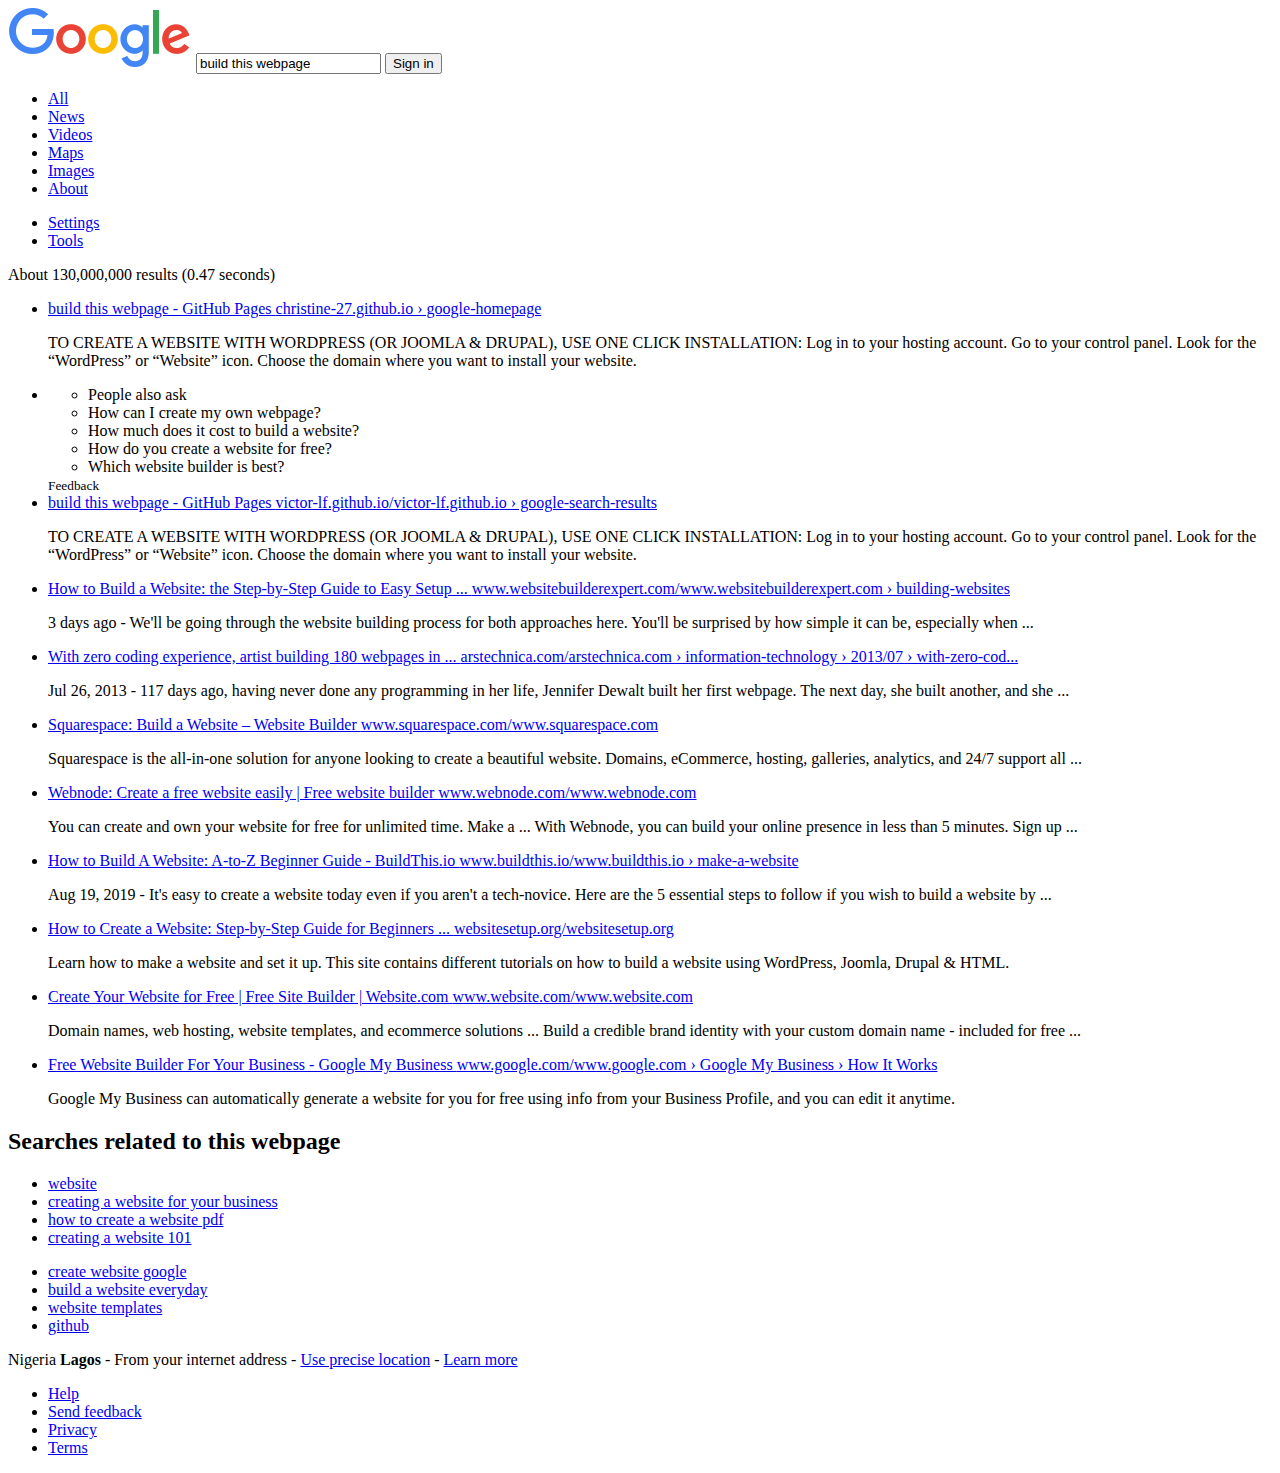
==== results.html @ 794b8e3c "Create markup for results page" ====
<!DOCTYPE html>
<html lang="en">
    <head>
        <meta charset="utf-8">
        <title>build this webpage - Google Search</title>
        <link href="styles/results.css" rel="stylesheet">
    </head>
    <body>
        <div class="container">
            <header>
                <div class="top-bar">
                    <img class="logo" src="images/google-logo-small.png" alt="">
                    <input type="text" name="search" value="build this webpage">
                    <button name="sign-in">Sign in</button>
                </div><!-- .top-bar -->
                <div class="options-bar">
                    <ul class="options search">
                        <li><a href="#">All</a></li><!--
                        --><li><a href="#">News</a></li><!--
                        --><li><a href="#">Videos</a></li><!--
                        --><li><a href="#">Maps</a></li><!--
                        --><li><a href="#">Images</a></li><!--
                        --><li><a href="#">About</a></li>
                    </ul>
                    <ul class="options settings">
                        <li><a href="#">Settings</a></li><!--
                        --><li><a href="#">Tools</a></li>
                    </ul>
                </div><!-- .option-bar -->
            </header>
            <section class="results">
                <p class="summary">About 130,000,000 results (0.47 seconds)</p>
                <ul class="result-list">
                    <li>
                        <a href="https://christine-27.github.io/">
                            <span class="link title">
                                build this webpage - GitHub Pages
                            </span>
                            <span class="link address">
                                christine-27.github.io › google-homepage
                            </span>
                        </a>
                        <p>
                            TO CREATE A WEBSITE WITH WORDPRESS (OR JOOMLA & DRUPAL),
                            USE ONE CLICK INSTALLATION: Log in to your hosting account.
                            Go to your control panel. Look for the “WordPress” or “Website” icon.
                            Choose the domain where you want to install your website.
                        </p>
                    </li>
                    <li class="feedback-container">
                        <ul class="feedback">
                            <li class="heading">People also ask</li>
                            <li>How can I create my own webpage?</li>
                            <li>How much does it cost to build a website?</li>
                            <li>How do you create a website for free?</li>
                            <li>Which website builder is best?</li>
                        </ul>
                        <small class="footer">Feedback</small>
                    </li>
                    <li>
                        <a href="https://victor-lf.github.io/">
                            <span class="link title">
                                build this webpage - GitHub Pages
                            </span>
                            <span class="link address">
                                victor-lf.github.io/victor-lf.github.io › google-search-results
                            </span>
                        </a>
                        <p>
                            TO CREATE A WEBSITE WITH WORDPRESS (OR JOOMLA & DRUPAL), USE ONE
                            CLICK INSTALLATION: Log in to your hosting account. Go to your
                            control panel. Look for the “WordPress” or “Website” icon.
                            Choose the domain where you want to install your website.
                        </p>
                    </li>
                    <li>
                        <a href="https://www.websitebuilderexpert.com/">
                            <span class="link title">
                                How to Build a Website: the Step-by-Step Guide to Easy Setup ...
                            </span>
                            <span class="link address">
                                www.websitebuilderexpert.com/www.websitebuilderexpert.com › building-websites
                            </span>
                        </a>
                        <p>
                            3 days ago - We'll be going through the website building process
                            for both approaches here. You'll be surprised by how simple it
                            can be, especially when ...
                        </p>
                    </li>
                    <li>
                        <a href="https://arstechnica.com/">
                            <span class="link title">
                                With zero coding experience, artist building 180 webpages in ...
                            </span>
                            <span class="link address">
                                arstechnica.com/arstechnica.com › information-technology › 2013/07 › with-zero-cod...
                            </span>
                        </a>
                        <p>
                            Jul 26, 2013 - 117 days ago, having never done any programming
                            in her life, Jennifer Dewalt built her first webpage. The next
                            day, she built another, and she ...
                        </p>
                    </li>
                    
                    <li>
                        <a href="https://www.squarespace.com/">
                            <span class="link title">
                                Squarespace: Build a Website – Website Builder
                            </span>
                            <span class="link address">
                                www.squarespace.com/www.squarespace.com
                            </span>
                        </a>
                        <p>
                            Squarespace is the all-in-one solution for anyone looking to
                            create a beautiful website. Domains, eCommerce, hosting, galleries,
                            analytics, and 24/7 support all ...
                        </p>
                    </li> 
                    <li>
                        <a href="https://www.webnode.com/">
                            <span class="link title">
                                Webnode: Create a free website easily | Free website builder
                            </span>
                            <span class="link address">
                                www.webnode.com/www.webnode.com
                            </span>
                        </a>
                        <p>
                            You can create and own your website for free for unlimited time.
                            Make a ... With Webnode, you can build your online presence in less
                            than 5 minutes. Sign up ...
                        </p>
                    </li>
                    <li>
                        <a href="https://www.buildthis.io/">
                            <span class="link title">
                                How to Build A Website: A-to-Z Beginner Guide - BuildThis.io
                            </span>
                            <span class="link address">
                                www.buildthis.io/www.buildthis.io › make-a-website
                            </span>
                        </a>
                        <p>
                            Aug 19, 2019 - It's easy to create a website today even if you aren't
                            a tech-novice. Here are the 5 essential steps to follow if you wish to
                            build a website by ...
                        </p>
                    </li>
                    <li>
                        <a href="https://websitesetup.org/">
                            <span class="link title">
                                How to Create a Website: Step-by-Step Guide for Beginners ...
                            </span>
                            <span class="link address">
                                websitesetup.org/websitesetup.org
                            </span>
                        </a>
                        <p>
                            Learn how to make a website and set it up. This site contains different
                            tutorials on how to build a website using WordPress, Joomla, Drupal & HTML.
                        </p>
                    </li>
                    <li>
                        <a href="https://www.website.com/">
                            <span class="link title">
                                Create Your Website for Free | Free Site Builder | Website.com
                            </span>
                            <span class="link address">
                                www.website.com/www.website.com
                            </span>
                        </a>
                        <p>
                            Domain names, web hosting, website templates, and ecommerce solutions ...
                            Build a credible brand identity with your custom domain name - included for free ...
                        </p>
                    </li>
                    <li>
                        <a href="https://www.google.com/">
                            <span class="link title">
                                Free Website Builder For Your Business - Google My Business
                            </span>
                            <span class="link address">
                                www.google.com/www.google.com › Google My Business › How It Works
                            </span>
                        </a>
                        <p>
                            Google My Business can automatically generate a website for you for free
                            using info from your Business Profile, and you can edit it anytime.
                        </p>
                    </li>
                </ul>
            </section>
            <section class="results related">
                <h2>Searches related to this webpage</h2>
                <ul>
                    <li><a href="#">website</a></li>
                    <li><a href="#">creating a website for your business</a></li>
                    <li><a href="#">how to create a website pdf</a></li>
                    <li><a href="#">creating a website 101</a></li>
                </ul>
                <ul>
                    <li><a href="#">create website google</a></li>
                    <li><a href="#">build a website everyday</a></li>
                    <li><a href="#">website templates</a></li>
                    <li><a href="#">github</a></li>
                </ul>
            </section>
            <footer>
                <div class="location">
                    <span class="country">Nigeria</span>
                    <span class="details">
                        <strong>Lagos</strong> &dash; From your internet address
                        &dash; <a href="#">Use precise location</a>
                        &dash; <a href="#">Learn more</a>
                    </span>
                </div>
                <ul class="help">
                    <li><a href="#">Help</a></li><!--
                    --><li><a href="#">Send feedback</a></li><!--
                    --><li><a href="#">Privacy</a></li><!--
                    --><li><a href="#">Terms</a></li>
                </ul>
            </footer>
        </div>
    </body>
</html>
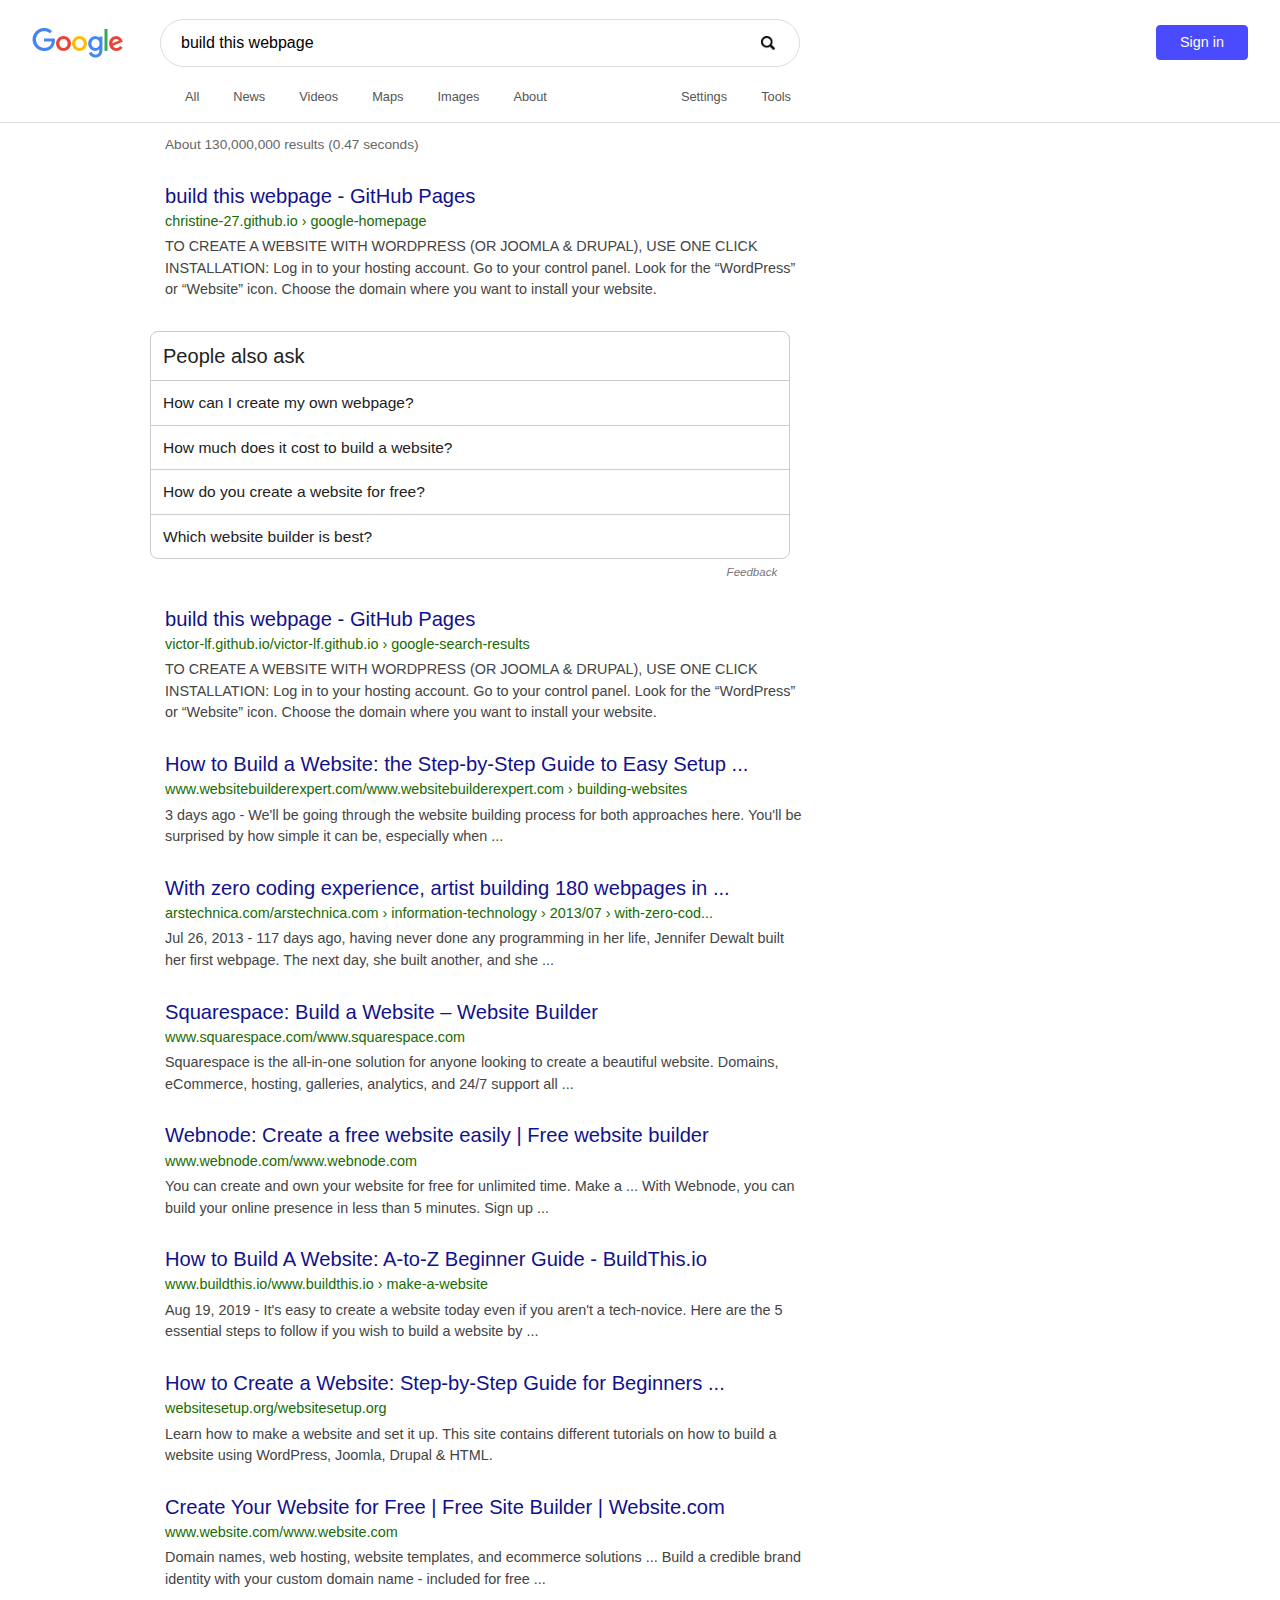
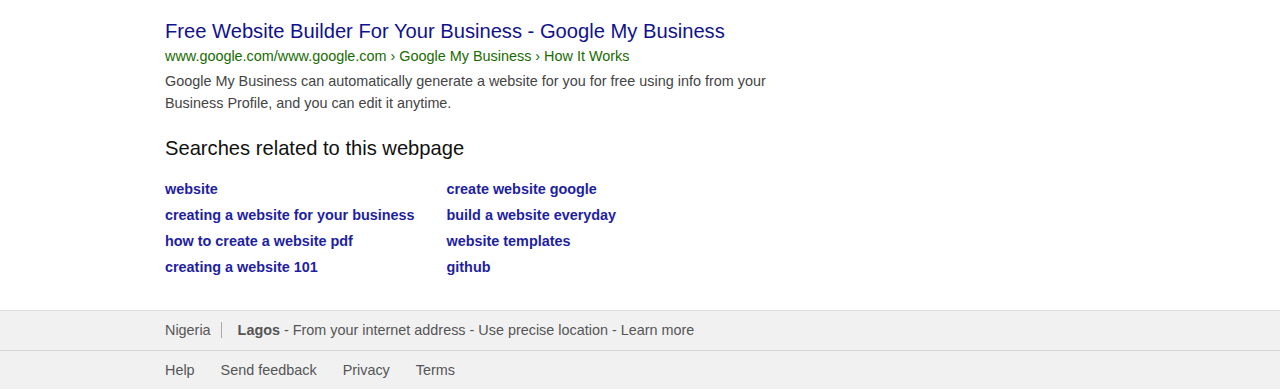
==== commit 418f5113: "Make the logo in results.html clickable" ====
--- a/results.html
+++ b/results.html
@@ -9,7 +9,9 @@
         <div class="container">
             <header>
                 <div class="top-bar">
-                    <img class="logo" src="images/google-logo-small.png" alt="">
+                    <a href="index.html">
+                        <img class="logo" src="images/google-logo-small.png" alt="">
+                    </a>
                     <input type="text" name="search" value="build this webpage">
                     <button name="sign-in">Sign in</button>
                 </div><!-- .top-bar -->
--- a/styles/results.css
+++ b/styles/results.css
@@ -0,0 +1,308 @@
+/* http://meyerweb.com/eric/tools/css/reset/ 
+   v2.0 | 20110126
+   License: none (public domain)
+*/
+
+html, body, div, span, applet, object, iframe,
+h1, h2, h3, h4, h5, h6, p, blockquote, pre,
+a, abbr, acronym, address, big, cite, code,
+del, dfn, em, img, ins, kbd, q, s, samp,
+small, strike, strong, sub, sup, tt, var,
+b, u, i, center,
+dl, dt, dd, ol, ul, li,
+fieldset, form, label, legend,
+table, caption, tbody, tfoot, thead, tr, th, td,
+article, aside, canvas, details, embed, 
+figure, figcaption, footer, header, hgroup, 
+menu, nav, output, ruby, section, summary,
+time, mark, audio, video {
+	margin: 0;
+	padding: 0;
+	border: 0;
+	font-size: 100%;
+	font: inherit;
+	vertical-align: baseline;
+}
+/* HTML5 display-role reset for older browsers */
+article, aside, details, figcaption, figure, 
+footer, header, hgroup, menu, nav, section {
+	display: block;
+}
+body {
+	line-height: 1;
+}
+ol, ul {
+	list-style: none;
+}
+blockquote, q {
+	quotes: none;
+}
+blockquote:before, blockquote:after,
+q:before, q:after {
+	content: '';
+	content: none;
+}
+table {
+	border-collapse: collapse;
+	border-spacing: 0;
+}
+
+/* General */
+* {
+    -webkit-box-sizing: border-box;
+    -moz-box-sizing: border-box;
+    -ms-box-sizing: border-box;
+    -o-box-sizing: border-box;
+    box-sizing: border-box;
+}
+
+p {
+    line-height: 1.5;
+}
+
+header {
+    overflow: auto;
+    border-bottom: 1px solid #ddd;
+}
+
+a {
+    text-decoration: none;
+}
+
+.options-bar {
+    overflow: auto;
+}
+
+/* Container */
+.container {
+    font-family: sans-serif;
+    min-width: 1200px;
+}
+
+/* Top bar */
+.top-bar img, .top-bar button {
+    cursor: pointer;
+}
+.top-bar img, .top-bar input {
+    float: left;
+}
+
+.top-bar {
+    width: 95%;
+    margin: 0 auto;
+    padding-top: 1.2em;
+}
+
+.logo {
+    display: block;
+}
+.top-bar img { /* Logo */
+    width: 92px;
+    height: 30px;
+    margin-top: .55em;
+    margin-right: 2.25em;
+}
+
+.top-bar input { /* Search bar */
+	padding: 14px 20px 14px 20px;
+	width: 640px;
+    
+    border: 1px solid #ddd;
+    border-radius: 24px;
+    background-color: #fff;
+    background-image: url("../images/magnifying-glass.png");
+    background-position: 600px center;
+    background-size: 14px;
+    background-repeat: no-repeat;
+    font-size: 1em;
+}
+
+.top-bar button { /* Sign in button */
+    float: right;
+    width: 92px;
+    height: 35px;
+	color: #fff;
+	background-color: rgb(74, 74, 255);
+	border: 1px solid rgb(74, 74, 255);
+	border-radius: 4px;
+    font-size: .9em;
+    margin-top: .4em;
+}
+.top-bar button:hover {
+    box-shadow: 0 0 2px rgb(182, 180, 255);
+    background-color: rgb(79, 79, 255);
+}
+
+/* Options bar */
+.options-bar {
+    clear: both;
+    width: 640px;
+    margin-left: 165px;
+    margin-right: auto;
+    margin-top: 60px;
+}
+
+.options {
+    display: inline-block;
+}
+.options:hover {
+    cursor: pointer;
+}
+.options li {
+    display: inline;
+}
+.options li a {
+    text-align: right;;
+    display: inline-block;
+    padding: 12px 14px 14px 20px;;
+    color: #555;
+    font-size: .8em;
+    border-bottom: 4px solid #fff;
+}
+.options li a:hover {
+    color: #00f;
+    border-color: #00f;
+}
+.search {
+    float: left;
+}
+.settings {
+    float: right;
+}
+
+/* Search results */
+.results {
+    clear: both;
+    margin-top: 12px;
+    width: 640px;
+    color: #444;
+    font-size: .9em;
+}
+.results .summary {
+    font-size: 0.95em;
+    color: #666;
+    margin-left: 165px;
+}
+.result-list > li {
+    margin-top: 30px;
+    width: 100%;
+    margin-left: 165px;
+}
+.result-list a, .result-list .link {
+    display: block;
+    margin-bottom: 8px;
+    text-decoration: none;
+}
+.result-list .address {
+    color: rgb(24, 107, 0);
+}
+.result-list .title {
+    font-size: 1.4em;
+    color: rgb(17, 17, 141);
+}
+.result-list a:hover .title {
+    text-decoration: underline;
+}
+
+/* Feedback */
+.result-list > li:nth-of-type(2) {
+    margin-left: 150px;
+    margin-right: auto;
+    width: 100%;
+}
+.feedback {
+    border: 1px solid #ccc;
+    border-radius: 8px;
+    color: #222;
+    font-size: 1.2em;
+}
+.feedback li {
+    border-bottom: 1px solid #ccc;
+    padding: 14px 12px;
+    font-size: .9em;
+}
+.feedback .heading {
+    font-size: 1.16em;
+}
+.feedback li:hover {
+    cursor: pointer;
+}
+.feedback li:last-of-type {
+    border-width: 0;
+}
+.feedback+.footer {
+    font-size: 0.8em;
+    font-style: italic;
+    display: inline-block;
+    margin-top: 8px;
+    width: 98%;
+    text-align: right;
+    color: #777;
+}
+
+/* Related */
+.related {
+    width: 500px;
+    margin-left: 165px;
+    margin-top: 24px;
+}
+.related ul {
+    display: inline-block;
+    margin-right: 28px;
+}
+.related h2 {
+    font-size: 1.4em;
+    color: #111;
+    margin-bottom: 24px;
+}
+.related li {
+    margin-bottom: .8em;
+    font-weight: bold;
+}
+.related a {
+    color: rgb(30, 30, 163);
+}
+.related a:hover {
+    text-decoration: underline;
+}
+
+/* Footer */
+footer {
+    background-color: #f1f1f1;
+    font-size: .9em;
+    border-top: 1px solid #ddd;
+    margin-top: 24px;
+}
+footer, footer a {
+    color: #555;
+}
+footer li {
+    display: inline;
+}
+footer a {
+    display: inline-block;
+    padding-top: 12px;
+    padding-bottom: 12px;
+}
+footer a:hover {
+    color: #333;
+}
+footer .location {
+    border-bottom: 1px solid #d3d3d3;
+}
+footer .country {
+    border-right: 1px solid #aaa;
+    padding-right: 10px;
+}
+footer .details {
+    margin-left: 12px;
+}
+footer .help a {
+    padding-right: 26px;;
+}
+footer .details strong {
+    font-weight: bold;
+}
+footer .country, footer .help {
+    margin-left: 165px;
+}